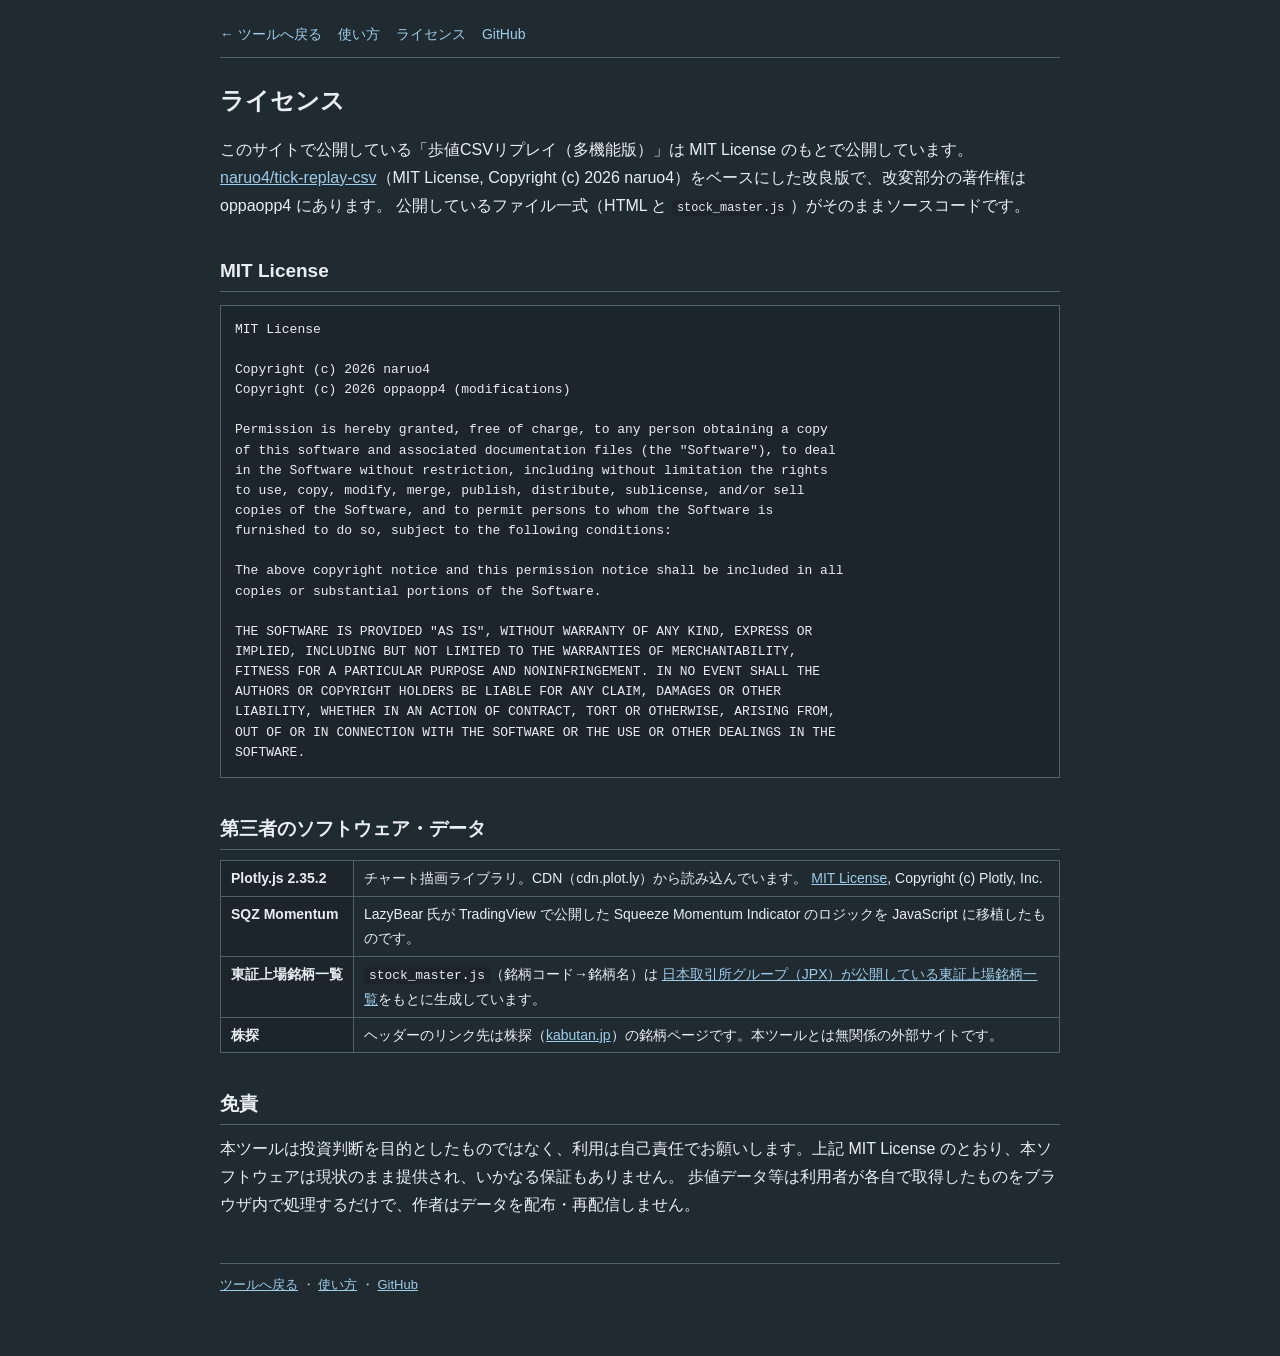
==== license.html @ b12ea429 "publish: 122a515 Add a publish pipeline for the public site at oppaopp4.github.io" ====
<!doctype html>
<html lang="ja">
<head>
<meta charset="utf-8">
<meta name="viewport" content="width=device-width,initial-scale=1">
<title>ライセンス - 歩値CSVリプレイ</title>
<link rel="stylesheet" href="site.css">
</head>
<body>
<div class="wrap">
<nav class="top">
  <a href="./">← ツールへ戻る</a>
  <a href="usage.html">使い方</a>
  <a href="license.html">ライセンス</a>
  <a href="https://github.com/oppaopp4/oppaopp4.github.io" target="_blank" rel="noopener">GitHub</a>
</nav>

<h1>ライセンス</h1>

<p>このサイトで公開している「歩値CSVリプレイ（多機能版）」は MIT License のもとで公開しています。
<a href="https://github.com/naruo4/tick-replay-csv" target="_blank" rel="noopener">naruo4/tick-replay-csv</a>（MIT License, Copyright (c) 2026 naruo4）をベースにした改良版で、改変部分の著作権は oppaopp4 にあります。
公開しているファイル一式（HTML と <code>stock_master.js</code>）がそのままソースコードです。</p>

<h2>MIT License</h2>
<pre>MIT License

Copyright (c) 2026 naruo4
Copyright (c) 2026 oppaopp4 (modifications)

Permission is hereby granted, free of charge, to any person obtaining a copy
of this software and associated documentation files (the "Software"), to deal
in the Software without restriction, including without limitation the rights
to use, copy, modify, merge, publish, distribute, sublicense, and/or sell
copies of the Software, and to permit persons to whom the Software is
furnished to do so, subject to the following conditions:

The above copyright notice and this permission notice shall be included in all
copies or substantial portions of the Software.

THE SOFTWARE IS PROVIDED "AS IS", WITHOUT WARRANTY OF ANY KIND, EXPRESS OR
IMPLIED, INCLUDING BUT NOT LIMITED TO THE WARRANTIES OF MERCHANTABILITY,
FITNESS FOR A PARTICULAR PURPOSE AND NONINFRINGEMENT. IN NO EVENT SHALL THE
AUTHORS OR COPYRIGHT HOLDERS BE LIABLE FOR ANY CLAIM, DAMAGES OR OTHER
LIABILITY, WHETHER IN AN ACTION OF CONTRACT, TORT OR OTHERWISE, ARISING FROM,
OUT OF OR IN CONNECTION WITH THE SOFTWARE OR THE USE OR OTHER DEALINGS IN THE
SOFTWARE.</pre>

<h2>第三者のソフトウェア・データ</h2>
<table>
  <tr><th>Plotly.js 2.35.2</th><td>チャート描画ライブラリ。CDN（cdn.plot.ly）から読み込んでいます。
    <a href="https://github.com/plotly/plotly.js/blob/master/LICENSE" target="_blank" rel="noopener">MIT License</a>, Copyright (c) Plotly, Inc.</td></tr>
  <tr><th>SQZ Momentum</th><td>LazyBear 氏が TradingView で公開した Squeeze Momentum Indicator のロジックを JavaScript に移植したものです。</td></tr>
  <tr><th>東証上場銘柄一覧</th><td><code>stock_master.js</code>（銘柄コード→銘柄名）は
    <a href="https://www.jpx.co.jp/markets/statistics-equities/misc/01.html" target="_blank" rel="noopener">日本取引所グループ（JPX）が公開している東証上場銘柄一覧</a>をもとに生成しています。</td></tr>
  <tr><th>株探</th><td>ヘッダーのリンク先は株探（<a href="https://kabutan.jp/" target="_blank" rel="noopener">kabutan.jp</a>）の銘柄ページです。本ツールとは無関係の外部サイトです。</td></tr>
</table>

<h2>免責</h2>
<p>本ツールは投資判断を目的としたものではなく、利用は自己責任でお願いします。上記 MIT License のとおり、本ソフトウェアは現状のまま提供され、いかなる保証もありません。
歩値データ等は利用者が各自で取得したものをブラウザ内で処理するだけで、作者はデータを配布・再配信しません。</p>

<footer>
  <a href="./">ツールへ戻る</a> ・ <a href="usage.html">使い方</a> ・ <a href="https://github.com/oppaopp4/oppaopp4.github.io" target="_blank" rel="noopener">GitHub</a>
</footer>
</div>
</body>
</html>
---- site.css ----
/* 公開サイトの説明ページ（usage.html / license.html）共通スタイル。advanced.html の配色に合わせている */
:root{--bg:#202b31;--panel:#1b252b;--text:#e8eef2;--soft:#b4c0c5;--line:#50616a;--link:#9ecbe8;--up:#ff5252;--down:#3ddc84;--now:#e2a23b}
*{box-sizing:border-box}
body{margin:0;background:var(--bg);color:var(--text);font-family:-apple-system,BlinkMacSystemFont,"Segoe UI","Hiragino Sans","Noto Sans JP",sans-serif;line-height:1.75}
.wrap{max-width:880px;margin:0 auto;padding:22px 20px 60px}
nav.top{display:flex;gap:16px;flex-wrap:wrap;font-size:14px;border-bottom:1px solid var(--line);padding-bottom:10px;margin-bottom:22px}
nav.top a{text-decoration:none}
nav.top a:hover{text-decoration:underline}
a{color:var(--link)}
h1{font-size:24px;margin:0 0 14px}
h2{font-size:19px;border-bottom:1px solid var(--line);padding-bottom:4px;margin:34px 0 10px}
h3{font-size:16px;margin:22px 0 6px;color:#dce5e9}
p{margin:8px 0}
ul,ol{padding-left:1.5em;margin:6px 0}
li{margin:2px 0}
code{background:var(--panel);padding:1px 5px;border-radius:3px;font-size:.92em}
pre{background:var(--panel);padding:14px;overflow:auto;border:1px solid var(--line);font-size:13px;line-height:1.55;white-space:pre-wrap}
table{border-collapse:collapse;margin:8px 0;font-size:14px;width:100%}
th,td{border:1px solid var(--line);padding:5px 10px;text-align:left;vertical-align:top}
th{background:var(--panel);white-space:nowrap}
kbd{border:1px solid var(--line);border-bottom-width:2px;border-radius:3px;padding:0 5px;font-size:.9em;background:var(--panel)}
.up{color:var(--up);font-weight:700}.down{color:var(--down);font-weight:700}.now{color:var(--now);font-weight:700}
.muted{color:var(--soft);font-size:13px}
.box{border:1px solid var(--line);background:var(--panel);padding:10px 14px;margin:10px 0}
footer{margin-top:44px;border-top:1px solid var(--line);padding-top:10px;font-size:13px;color:var(--soft)}
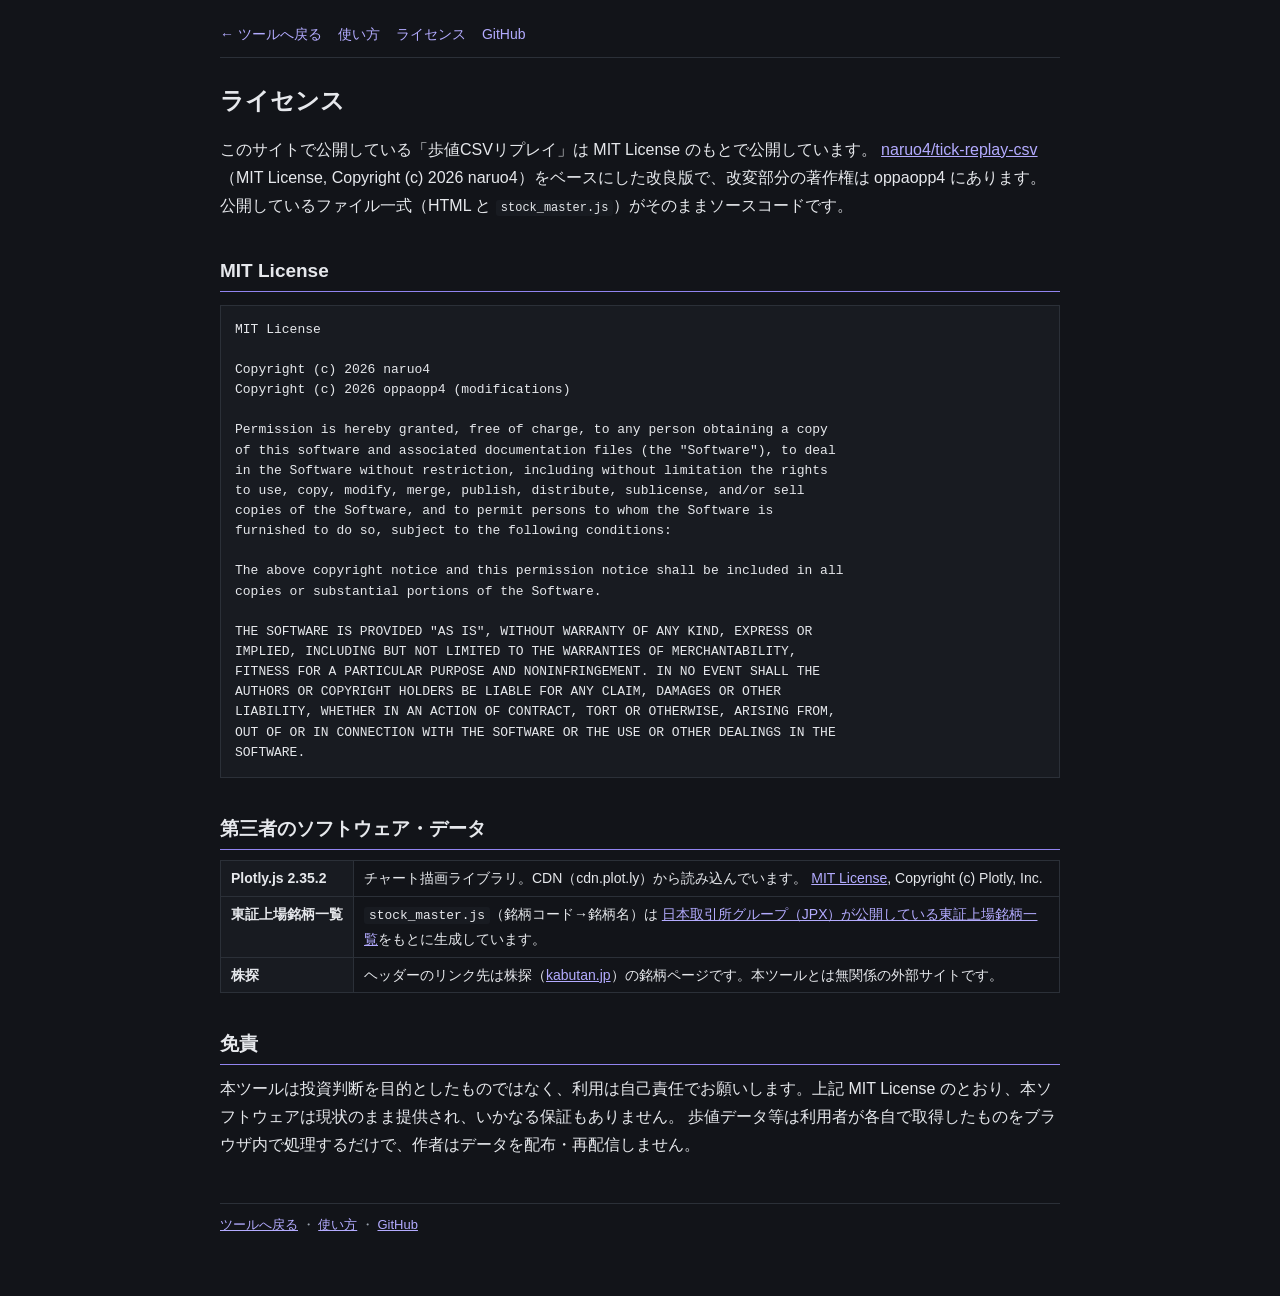
==== commit e99ac7a1: "publish: f66118a Add replay.html (multi-position, zoom lock) and publish it as the public tool" ====
--- a/license.html
+++ b/license.html
@@ -12,12 +12,12 @@
   <a href="./">← ツールへ戻る</a>
   <a href="usage.html">使い方</a>
   <a href="license.html">ライセンス</a>
-  <a href="https://github.com/oppaopp4/oppaopp4.github.io" target="_blank" rel="noopener">GitHub</a>
+  <a href="https://github.com/oppaopp4/tick_replay" target="_blank" rel="noopener">GitHub</a>
 </nav>
 
 <h1>ライセンス</h1>
 
-<p>このサイトで公開している「歩値CSVリプレイ（多機能版）」は MIT License のもとで公開しています。
+<p>このサイトで公開している「歩値CSVリプレイ」は MIT License のもとで公開しています。
 <a href="https://github.com/naruo4/tick-replay-csv" target="_blank" rel="noopener">naruo4/tick-replay-csv</a>（MIT License, Copyright (c) 2026 naruo4）をベースにした改良版で、改変部分の著作権は oppaopp4 にあります。
 公開しているファイル一式（HTML と <code>stock_master.js</code>）がそのままソースコードです。</p>
 
@@ -49,7 +49,6 @@
 <table>
   <tr><th>Plotly.js 2.35.2</th><td>チャート描画ライブラリ。CDN（cdn.plot.ly）から読み込んでいます。
     <a href="https://github.com/plotly/plotly.js/blob/master/LICENSE" target="_blank" rel="noopener">MIT License</a>, Copyright (c) Plotly, Inc.</td></tr>
-  <tr><th>SQZ Momentum</th><td>LazyBear 氏が TradingView で公開した Squeeze Momentum Indicator のロジックを JavaScript に移植したものです。</td></tr>
   <tr><th>東証上場銘柄一覧</th><td><code>stock_master.js</code>（銘柄コード→銘柄名）は
     <a href="https://www.jpx.co.jp/markets/statistics-equities/misc/01.html" target="_blank" rel="noopener">日本取引所グループ（JPX）が公開している東証上場銘柄一覧</a>をもとに生成しています。</td></tr>
   <tr><th>株探</th><td>ヘッダーのリンク先は株探（<a href="https://kabutan.jp/" target="_blank" rel="noopener">kabutan.jp</a>）の銘柄ページです。本ツールとは無関係の外部サイトです。</td></tr>
@@ -60,7 +59,7 @@
 歩値データ等は利用者が各自で取得したものをブラウザ内で処理するだけで、作者はデータを配布・再配信しません。</p>
 
 <footer>
-  <a href="./">ツールへ戻る</a> ・ <a href="usage.html">使い方</a> ・ <a href="https://github.com/oppaopp4/oppaopp4.github.io" target="_blank" rel="noopener">GitHub</a>
+  <a href="./">ツールへ戻る</a> ・ <a href="usage.html">使い方</a> ・ <a href="https://github.com/oppaopp4/tick_replay" target="_blank" rel="noopener">GitHub</a>
 </footer>
 </div>
 </body>
--- a/site.css
+++ b/site.css
@@ -1,5 +1,5 @@
-/* 公開サイトの説明ページ（usage.html / license.html）共通スタイル。advanced.html の配色に合わせている */
-:root{--bg:#202b31;--panel:#1b252b;--text:#e8eef2;--soft:#b4c0c5;--line:#50616a;--link:#9ecbe8;--up:#ff5252;--down:#3ddc84;--now:#e2a23b}
+/* 公開サイトの説明ページ（usage.html / license.html）共通スタイル。replay.html の配色（グラファイト + 菫色アクセント）に合わせている */
+:root{--bg:#121419;--panel:#181b21;--text:#e6e8ec;--soft:#9aa2ad;--line:#2b3038;--link:#b3abff;--accent:#9184f0;--up:#ff6b6b;--down:#3ddc84;--now:#ff9f2e}
 *{box-sizing:border-box}
 body{margin:0;background:var(--bg);color:var(--text);font-family:-apple-system,BlinkMacSystemFont,"Segoe UI","Hiragino Sans","Noto Sans JP",sans-serif;line-height:1.75}
 .wrap{max-width:880px;margin:0 auto;padding:22px 20px 60px}
@@ -8,8 +8,8 @@
 nav.top a:hover{text-decoration:underline}
 a{color:var(--link)}
 h1{font-size:24px;margin:0 0 14px}
-h2{font-size:19px;border-bottom:1px solid var(--line);padding-bottom:4px;margin:34px 0 10px}
-h3{font-size:16px;margin:22px 0 6px;color:#dce5e9}
+h2{font-size:19px;border-bottom:1px solid var(--accent);padding-bottom:4px;margin:34px 0 10px}
+h3{font-size:16px;margin:22px 0 6px;color:var(--text)}
 p{margin:8px 0}
 ul,ol{padding-left:1.5em;margin:6px 0}
 li{margin:2px 0}
